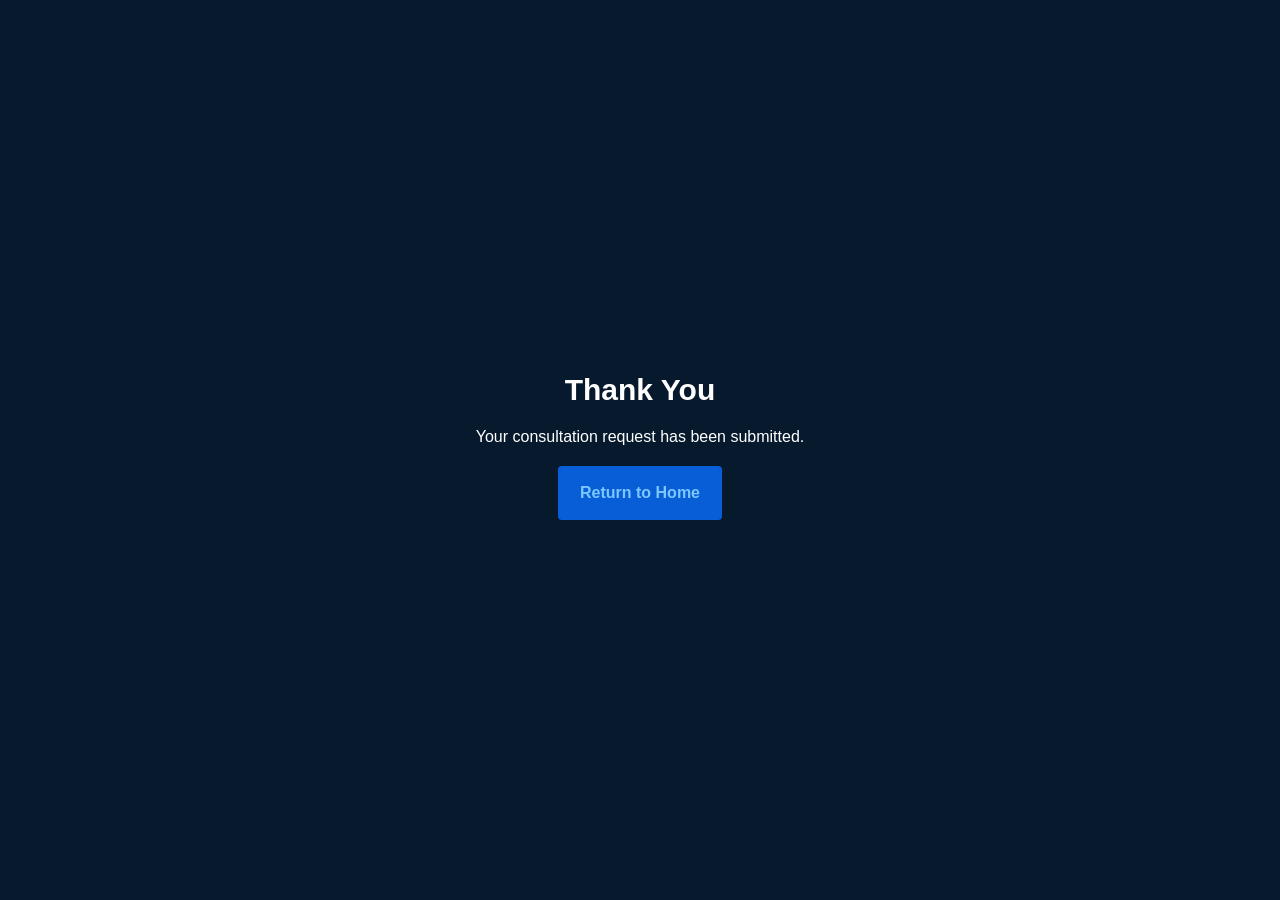
==== thank-you.html @ c5620294 "Add files via upload" ====
<!doctype html><html lang="en"><head><meta charset="utf-8"><meta name="viewport" content="width=device-width,initial-scale=1"><title>Thank You | JZ Photonics</title><link rel="stylesheet" href="styles.css"></head><body><section class="section contact-footer" style="min-height:100vh;display:flex;align-items:center;"><div class="container"><h2>Thank You</h2><p>Your consultation request has been submitted.</p><p><a class="button" href="index.html">Return to Home</a></p></div></section></body></html>
---- styles.css ----
*{box-sizing:border-box}html{scroll-behavior:smooth}body{margin:0;font-family:Arial,Helvetica,sans-serif;color:#111827;background:#fff;line-height:1.6}a{text-decoration:none;color:inherit}.container{width:min(1180px,92%);margin:auto}.site-header{position:sticky;top:0;z-index:10;background:#061426;color:white;border-bottom:1px solid rgba(255,255,255,.12)}.nav{min-height:76px;display:flex;align-items:center;justify-content:space-between}.logo{font-size:28px;font-weight:800;letter-spacing:2px}.logo span{color:#1688ff;font-size:42px}.logo small{display:block;font-size:12px;letter-spacing:2px;font-weight:600;margin-top:-8px}nav{display:flex;align-items:center;gap:24px;font-weight:700;font-size:14px}.nav-button{border:1px solid #1688ff;color:#d8edff;padding:12px 18px;border-radius:4px}.hero{position:relative;background:radial-gradient(circle at 70% 42%,rgba(22,136,255,.18),transparent 30%),linear-gradient(120deg,#020714,#061426 60%,#0b2340);color:white;min-height:560px;display:flex;align-items:center;overflow:hidden}.hero:before{content:"";position:absolute;inset:0;background-image:radial-gradient(#fff 1px,transparent 1px);background-size:52px 52px;opacity:.12}.hero-grid{position:relative;z-index:2;display:grid;grid-template-columns:.93fr 1.07fr;gap:34px;align-items:center}.hero-copy{padding:60px 0}.hero-image{justify-self:end}.hero-image img{display:block;width:min(640px,100%);border-radius:10px;box-shadow:0 24px 70px rgba(0,0,0,.38);border:1px solid rgba(255,255,255,.15)}.eyebrow{text-transform:uppercase;letter-spacing:.13em;color:#7cc7ff;font-weight:900;font-size:13px}.eyebrow.blue{color:#004cab}h1{font-size:56px;line-height:1.08;margin:12px 0 22px;max-width:720px}h2{font-size:30px;line-height:1.2;margin:8px 0 16px}h3{margin:0 0 8px}.hero-text{font-size:21px;max-width:640px}.hero-highlights{display:flex;gap:20px;margin:30px 0}.hero-highlights div{border-left:1px solid rgba(255,255,255,.35);padding-left:18px;max-width:200px}.hero-highlights div:first-child{border-left:0;padding-left:0}.hero-highlights strong{display:block}.hero-highlights span{font-size:14px;color:#d9e7f5}.button{display:inline-block;background:#075ed6;color:white;border:0;border-radius:4px;padding:14px 22px;font-weight:800;cursor:pointer}.button.secondary{background:transparent;border:1px solid white;margin-left:14px}.section{padding:68px 0}.about-consult{background:#f8fafc}.about-grid{display:grid;grid-template-columns:1.05fr .95fr;gap:44px;align-items:start}.about-card{display:grid;grid-template-columns:300px 1fr;gap:34px;align-items:start}.profile-photo{width:300px;height:390px;object-fit:cover;border-radius:8px;box-shadow:0 16px 36px rgba(0,0,0,.18)}.about-card h2{margin-top:0}.about-card h3{color:#004cab}.check-list{padding-left:0;list-style:none}.check-list li{margin:9px 0}.check-list li:before{content:"✓";color:#005fd1;font-weight:900;margin-right:10px}.consult-box{background:white;padding:30px;border-radius:4px;box-shadow:0 18px 42px rgba(15,23,42,.1)}form label{display:block;font-size:13px;font-weight:800;margin:12px 0;color:#1f2937}.hidden{display:none}.form-row{display:grid;grid-template-columns:1fr 1fr;gap:18px}input,select,textarea{width:100%;padding:12px;border:1px solid #cbd5e1;border-radius:4px;margin-top:6px;font:inherit;background:white}textarea{resize:vertical}.form-note{font-size:12px;color:#64748b}.expertise{background:#061426;color:white}.expertise h2{color:white}.expertise-grid{display:grid;grid-template-columns:repeat(3,1fr);gap:24px;margin-top:28px}.expertise-grid div{border-left:1px solid rgba(255,255,255,.22);padding:8px 0 8px 20px}.expertise-grid h3{color:#e5f4ff}.expertise-grid p{color:#bdd3e7}.cards{display:grid;grid-template-columns:repeat(4,1fr);gap:22px;margin-top:26px}.cards article{background:#fff;border:1px solid #e2e8f0;padding:24px;border-radius:10px;box-shadow:0 10px 28px rgba(15,23,42,.08)}.projects{background:#f1f5f9}.project-list{display:grid;gap:14px;margin-top:22px}.project-list div{background:white;border-left:4px solid #075ed6;padding:18px;box-shadow:0 8px 20px rgba(15,23,42,.06)}.contact-footer{background:#07192d;color:white;text-align:center}.contact-footer h2{color:white}.contact-footer a{color:#7cc7ff}footer{padding:26px 0;background:#020714;color:#cbd5e1;text-align:center}@media(max-width:960px){nav{display:none}.hero-grid,.about-grid,.about-card,.expertise-grid,.cards,.form-row{grid-template-columns:1fr}.hero{min-height:auto}.hero-copy{padding:70px 0 20px}.hero-image{padding-bottom:50px;justify-self:start}.hero-highlights{flex-direction:column}.profile-photo{width:100%;height:auto}h1{font-size:40px}.button.secondary{margin-left:0;margin-top:10px}}
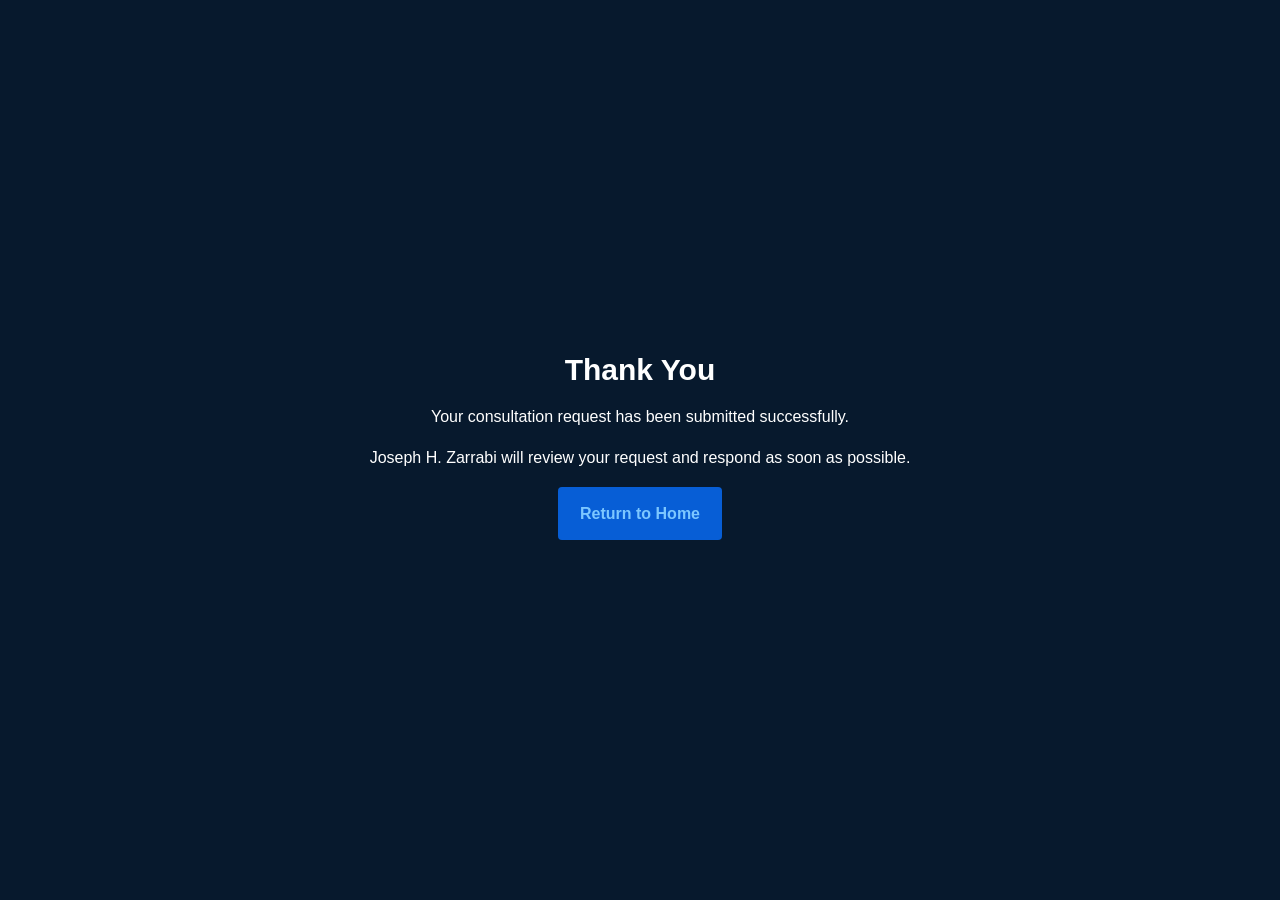
==== commit f42f2cd0: "Add files via upload" ====
--- a/thank-you.html
+++ b/thank-you.html
@@ -1 +1,20 @@
-<!doctype html><html lang="en"><head><meta charset="utf-8"><meta name="viewport" content="width=device-width,initial-scale=1"><title>Thank You | JZ Photonics</title><link rel="stylesheet" href="styles.css"></head><body><section class="section contact-footer" style="min-height:100vh;display:flex;align-items:center;"><div class="container"><h2>Thank You</h2><p>Your consultation request has been submitted.</p><p><a class="button" href="index.html">Return to Home</a></p></div></section></body></html>+<!doctype html>
+<html lang="en">
+<head>
+  <meta charset="utf-8">
+  <meta name="viewport" content="width=device-width,initial-scale=1">
+  <title>Thank You | JZ Photonics</title>
+  <meta name="description" content="Thank you for contacting JZ Photonics.">
+  <link rel="stylesheet" href="/styles.css">
+</head>
+<body>
+  <section class="section contact-footer" style="min-height:100vh;display:flex;align-items:center;">
+    <div class="container">
+      <h2>Thank You</h2>
+      <p>Your consultation request has been submitted successfully.</p>
+      <p>Joseph H. Zarrabi will review your request and respond as soon as possible.</p>
+      <p><a class="button" href="/index.html">Return to Home</a></p>
+    </div>
+  </section>
+</body>
+</html>
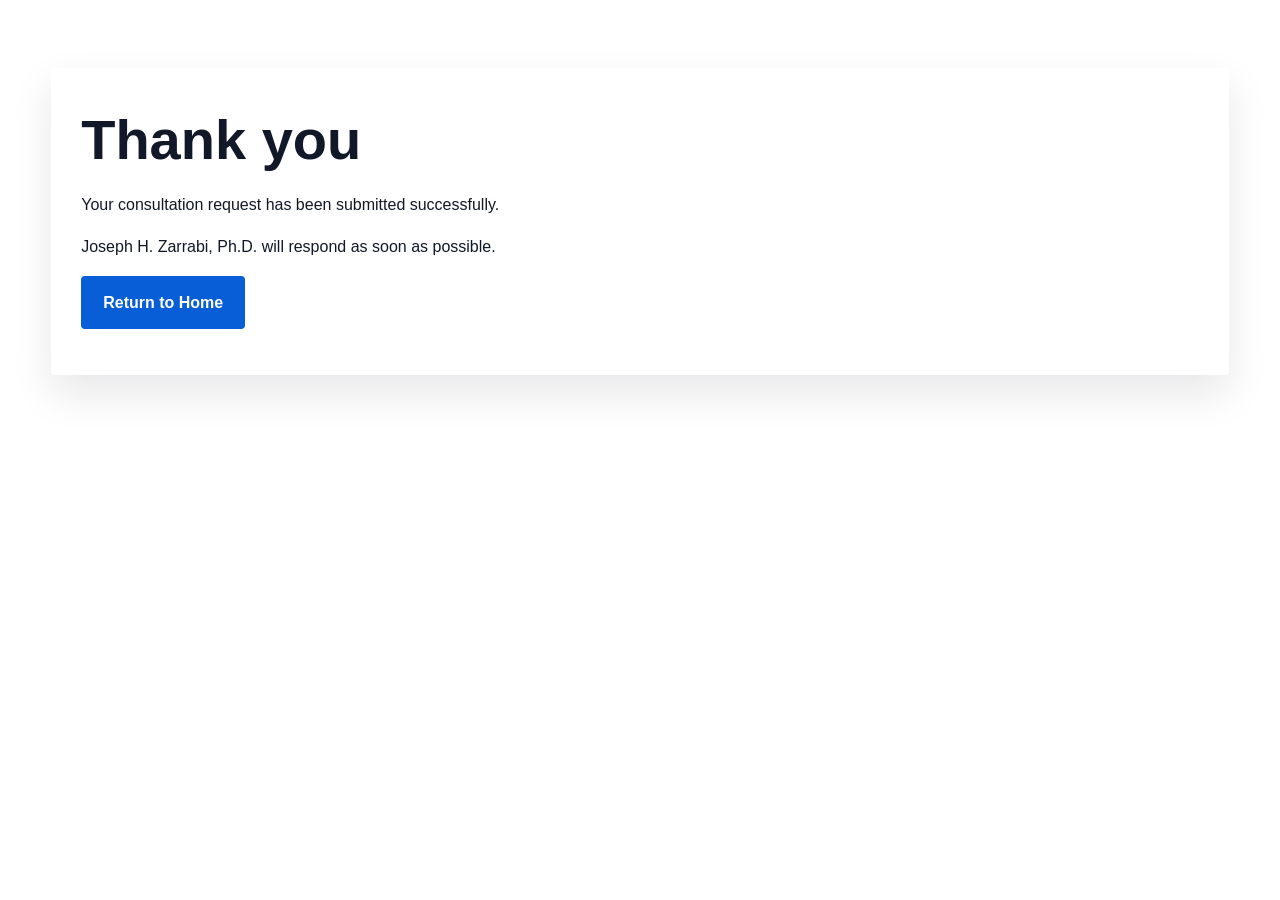
==== commit 8cd55c8e: "Add files via upload" ====
--- a/thank-you.html
+++ b/thank-you.html
@@ -1,20 +1,19 @@
 <!doctype html>
 <html lang="en">
 <head>
-  <meta charset="utf-8">
-  <meta name="viewport" content="width=device-width,initial-scale=1">
-  <title>Thank You | JZ Photonics</title>
-  <meta name="description" content="Thank you for contacting JZ Photonics.">
-  <link rel="stylesheet" href="/styles.css">
+<meta charset="utf-8">
+<meta name="viewport" content="width=device-width,initial-scale=1">
+<title>Thank You | JZ Photonics</title>
+<link rel="stylesheet" href="styles.css">
 </head>
 <body>
-  <section class="section contact-footer" style="min-height:100vh;display:flex;align-items:center;">
-    <div class="container">
-      <h2>Thank You</h2>
-      <p>Your consultation request has been submitted successfully.</p>
-      <p>Joseph H. Zarrabi will review your request and respond as soon as possible.</p>
-      <p><a class="button" href="/index.html">Return to Home</a></p>
-    </div>
-  </section>
+<main class="section">
+<div class="container consult-box">
+<h1>Thank you</h1>
+<p>Your consultation request has been submitted successfully.</p>
+<p>Joseph H. Zarrabi, Ph.D. will respond as soon as possible.</p>
+<p><a class="button" href="/">Return to Home</a></p>
+</div>
+</main>
 </body>
 </html>
--- a/styles.css
+++ b/styles.css
@@ -1 +1,11 @@
-*{box-sizing:border-box}html{scroll-behavior:smooth}body{margin:0;font-family:Arial,Helvetica,sans-serif;color:#111827;background:#fff;line-height:1.6}a{text-decoration:none;color:inherit}.container{width:min(1180px,92%);margin:auto}.site-header{position:sticky;top:0;z-index:10;background:#061426;color:white;border-bottom:1px solid rgba(255,255,255,.12)}.nav{min-height:76px;display:flex;align-items:center;justify-content:space-between}.logo{font-size:28px;font-weight:800;letter-spacing:2px}.logo span{color:#1688ff;font-size:42px}.logo small{display:block;font-size:12px;letter-spacing:2px;font-weight:600;margin-top:-8px}nav{display:flex;align-items:center;gap:24px;font-weight:700;font-size:14px}.nav-button{border:1px solid #1688ff;color:#d8edff;padding:12px 18px;border-radius:4px}.hero{position:relative;background:radial-gradient(circle at 70% 42%,rgba(22,136,255,.18),transparent 30%),linear-gradient(120deg,#020714,#061426 60%,#0b2340);color:white;min-height:560px;display:flex;align-items:center;overflow:hidden}.hero:before{content:"";position:absolute;inset:0;background-image:radial-gradient(#fff 1px,transparent 1px);background-size:52px 52px;opacity:.12}.hero-grid{position:relative;z-index:2;display:grid;grid-template-columns:.93fr 1.07fr;gap:34px;align-items:center}.hero-copy{padding:60px 0}.hero-image{justify-self:end}.hero-image img{display:block;width:min(640px,100%);border-radius:10px;box-shadow:0 24px 70px rgba(0,0,0,.38);border:1px solid rgba(255,255,255,.15)}.eyebrow{text-transform:uppercase;letter-spacing:.13em;color:#7cc7ff;font-weight:900;font-size:13px}.eyebrow.blue{color:#004cab}h1{font-size:56px;line-height:1.08;margin:12px 0 22px;max-width:720px}h2{font-size:30px;line-height:1.2;margin:8px 0 16px}h3{margin:0 0 8px}.hero-text{font-size:21px;max-width:640px}.hero-highlights{display:flex;gap:20px;margin:30px 0}.hero-highlights div{border-left:1px solid rgba(255,255,255,.35);padding-left:18px;max-width:200px}.hero-highlights div:first-child{border-left:0;padding-left:0}.hero-highlights strong{display:block}.hero-highlights span{font-size:14px;color:#d9e7f5}.button{display:inline-block;background:#075ed6;color:white;border:0;border-radius:4px;padding:14px 22px;font-weight:800;cursor:pointer}.button.secondary{background:transparent;border:1px solid white;margin-left:14px}.section{padding:68px 0}.about-consult{background:#f8fafc}.about-grid{display:grid;grid-template-columns:1.05fr .95fr;gap:44px;align-items:start}.about-card{display:grid;grid-template-columns:300px 1fr;gap:34px;align-items:start}.profile-photo{width:300px;height:390px;object-fit:cover;border-radius:8px;box-shadow:0 16px 36px rgba(0,0,0,.18)}.about-card h2{margin-top:0}.about-card h3{color:#004cab}.check-list{padding-left:0;list-style:none}.check-list li{margin:9px 0}.check-list li:before{content:"✓";color:#005fd1;font-weight:900;margin-right:10px}.consult-box{background:white;padding:30px;border-radius:4px;box-shadow:0 18px 42px rgba(15,23,42,.1)}form label{display:block;font-size:13px;font-weight:800;margin:12px 0;color:#1f2937}.hidden{display:none}.form-row{display:grid;grid-template-columns:1fr 1fr;gap:18px}input,select,textarea{width:100%;padding:12px;border:1px solid #cbd5e1;border-radius:4px;margin-top:6px;font:inherit;background:white}textarea{resize:vertical}.form-note{font-size:12px;color:#64748b}.expertise{background:#061426;color:white}.expertise h2{color:white}.expertise-grid{display:grid;grid-template-columns:repeat(3,1fr);gap:24px;margin-top:28px}.expertise-grid div{border-left:1px solid rgba(255,255,255,.22);padding:8px 0 8px 20px}.expertise-grid h3{color:#e5f4ff}.expertise-grid p{color:#bdd3e7}.cards{display:grid;grid-template-columns:repeat(4,1fr);gap:22px;margin-top:26px}.cards article{background:#fff;border:1px solid #e2e8f0;padding:24px;border-radius:10px;box-shadow:0 10px 28px rgba(15,23,42,.08)}.projects{background:#f1f5f9}.project-list{display:grid;gap:14px;margin-top:22px}.project-list div{background:white;border-left:4px solid #075ed6;padding:18px;box-shadow:0 8px 20px rgba(15,23,42,.06)}.contact-footer{background:#07192d;color:white;text-align:center}.contact-footer h2{color:white}.contact-footer a{color:#7cc7ff}footer{padding:26px 0;background:#020714;color:#cbd5e1;text-align:center}@media(max-width:960px){nav{display:none}.hero-grid,.about-grid,.about-card,.expertise-grid,.cards,.form-row{grid-template-columns:1fr}.hero{min-height:auto}.hero-copy{padding:70px 0 20px}.hero-image{padding-bottom:50px;justify-self:start}.hero-highlights{flex-direction:column}.profile-photo{width:100%;height:auto}h1{font-size:40px}.button.secondary{margin-left:0;margin-top:10px}}+*{box-sizing:border-box}html{scroll-behavior:smooth}body{margin:0;font-family:Arial,Helvetica,sans-serif;color:#111827;background:#fff;line-height:1.6}a{text-decoration:none;color:inherit}.container{width:min(1180px,92%);margin:auto}.site-header{position:sticky;top:0;z-index:10;background:#061426;color:white;border-bottom:1px solid rgba(255,255,255,.12)}.nav{min-height:76px;display:flex;align-items:center;justify-content:space-between}.logo{font-size:28px;font-weight:800;letter-spacing:2px}.logo span{color:#1688ff;font-size:42px}.logo small{display:block;font-size:12px;letter-spacing:2px;font-weight:600;margin-top:-8px}nav{display:flex;align-items:center;gap:24px;font-weight:700;font-size:14px}.nav-button{border:1px solid #1688ff;color:#d8edff;padding:12px 18px;border-radius:4px}.hero{position:relative;background:radial-gradient(circle at 70% 42%,rgba(22,136,255,.18),transparent 30%),linear-gradient(120deg,#020714,#061426 60%,#0b2340);color:white;min-height:560px;display:flex;align-items:center;overflow:hidden}.hero:before{content:"";position:absolute;inset:0;background-image:radial-gradient(#fff 1px,transparent 1px);background-size:52px 52px;opacity:.12}.hero-grid{position:relative;z-index:2;display:grid;grid-template-columns:.93fr 1.07fr;gap:34px;align-items:center}.hero-copy{padding:60px 0}.hero-image{justify-self:end}.hero-image img{display:block;width:min(640px,100%);border-radius:10px;box-shadow:0 24px 70px rgba(0,0,0,.38);border:1px solid rgba(255,255,255,.15)}.eyebrow{text-transform:uppercase;letter-spacing:.13em;color:#7cc7ff;font-weight:900;font-size:13px}.eyebrow.blue{color:#004cab}h1{font-size:56px;line-height:1.08;margin:12px 0 22px;max-width:720px}h2{font-size:30px;line-height:1.2;margin:8px 0 16px}h3{margin:0 0 8px}.hero-text{font-size:21px;max-width:640px}.hero-highlights{display:flex;gap:20px;margin:30px 0}.hero-highlights div{border-left:1px solid rgba(255,255,255,.35);padding-left:18px;max-width:200px}.hero-highlights div:first-child{border-left:0;padding-left:0}.hero-highlights strong{display:block}.hero-highlights span{font-size:14px;color:#d9e7f5}.button{display:inline-block;background:#075ed6;color:white;border:0;border-radius:4px;padding:14px 22px;font-weight:800;cursor:pointer}.button.secondary{background:transparent;border:1px solid white;margin-left:14px}.section{padding:68px 0}.about-consult{background:#f8fafc}.about-grid{display:grid;grid-template-columns:1.05fr .95fr;gap:44px;align-items:start}.about-card{display:grid;grid-template-columns:300px 1fr;gap:34px;align-items:start}.profile-photo{width:300px;height:390px;object-fit:cover;border-radius:8px;box-shadow:0 16px 36px rgba(0,0,0,.18)}.about-card h2{margin-top:0}.about-card h3{color:#004cab}.check-list{padding-left:0;list-style:none}.check-list li{margin:9px 0}.check-list li:before{content:"✓";color:#005fd1;font-weight:900;margin-right:10px}.consult-box{background:white;padding:30px;border-radius:4px;box-shadow:0 18px 42px rgba(15,23,42,.1)}form label{display:block;font-size:13px;font-weight:800;margin:12px 0;color:#1f2937}.hidden{display:none}.form-row{display:grid;grid-template-columns:1fr 1fr;gap:18px}input,select,textarea{width:100%;padding:12px;border:1px solid #cbd5e1;border-radius:4px;margin-top:6px;font:inherit;background:white}textarea{resize:vertical}.form-note{font-size:12px;color:#64748b}.expertise{background:#061426;color:white}.expertise h2{color:white}.expertise-grid{display:grid;grid-template-columns:repeat(3,1fr);gap:24px;margin-top:28px}.expertise-grid div{border-left:1px solid rgba(255,255,255,.22);padding:8px 0 8px 20px}.expertise-grid h3{color:#e5f4ff}.expertise-grid p{color:#bdd3e7}.cards{display:grid;grid-template-columns:repeat(4,1fr);gap:22px;margin-top:26px}.cards article{background:#fff;border:1px solid #e2e8f0;padding:24px;border-radius:10px;box-shadow:0 10px 28px rgba(15,23,42,.08)}.projects{background:#f1f5f9}.project-list{display:grid;gap:14px;margin-top:22px}.project-list div{background:white;border-left:4px solid #075ed6;padding:18px;box-shadow:0 8px 20px rgba(15,23,42,.06)}.contact-footer{background:#07192d;color:white;text-align:center}.contact-footer h2{color:white}.contact-footer a{color:#7cc7ff}footer{padding:26px 0;background:#020714;color:#cbd5e1;text-align:center}@media(max-width:960px){nav{display:none}.hero-grid,.about-grid,.about-card,.expertise-grid,.cards,.form-row{grid-template-columns:1fr}.hero{min-height:auto}.hero-copy{padding:70px 0 20px}.hero-image{padding-bottom:50px;justify-self:start}.hero-highlights{flex-direction:column}.profile-photo{width:100%;height:auto}h1{font-size:40px}.button.secondary{margin-left:0;margin-top:10px}}
+
+.success-message {
+  background: #e8f7ee;
+  border: 1px solid #54b478;
+  color: #155b2f;
+  padding: 14px 16px;
+  border-radius: 10px;
+  margin: 16px 0;
+  font-weight: 600;
+}
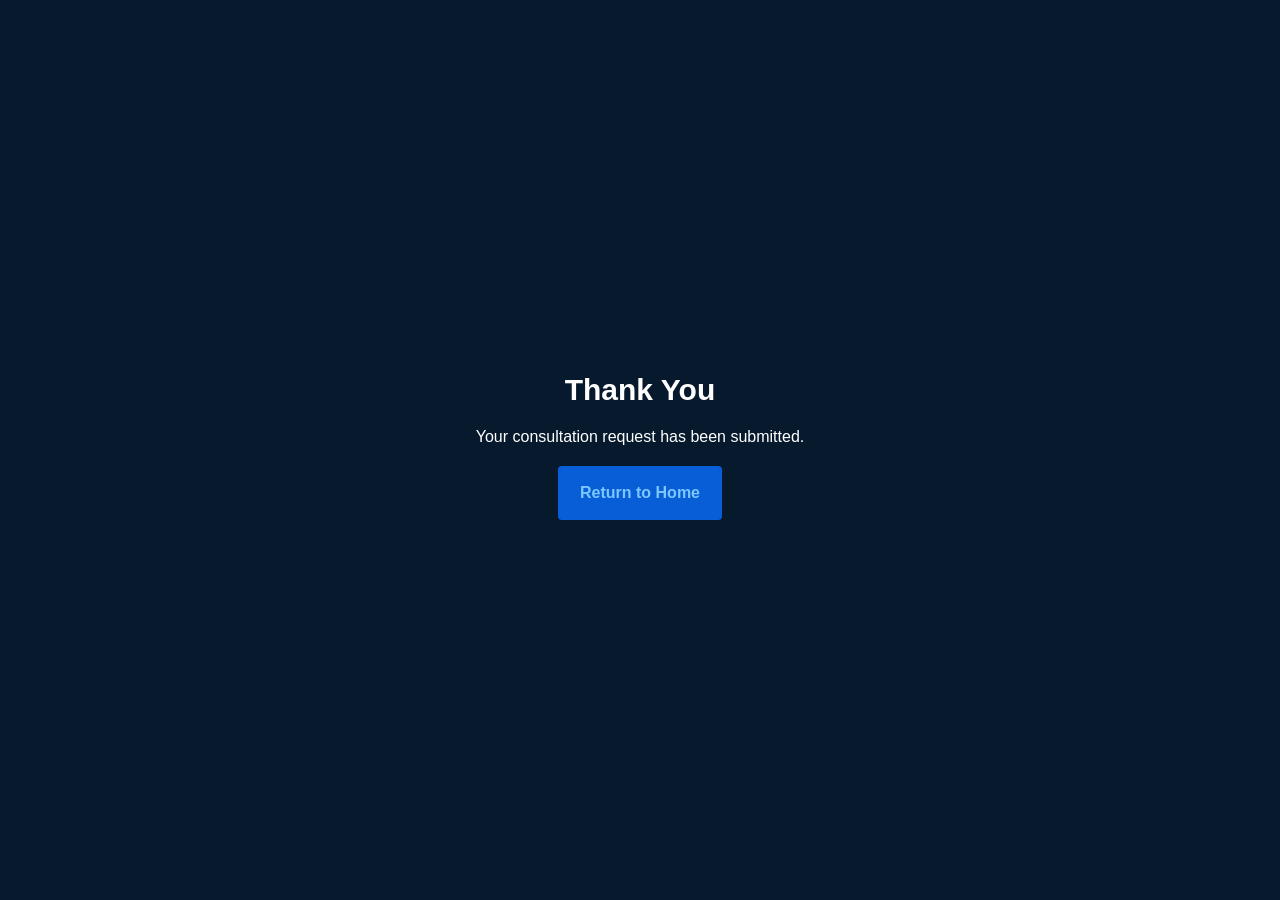
==== commit 5cf34e31: "version 12 changes" ====
--- a/thank-you.html
+++ b/thank-you.html
@@ -1,19 +1 @@
-<!doctype html>
-<html lang="en">
-<head>
-<meta charset="utf-8">
-<meta name="viewport" content="width=device-width,initial-scale=1">
-<title>Thank You | JZ Photonics</title>
-<link rel="stylesheet" href="styles.css">
-</head>
-<body>
-<main class="section">
-<div class="container consult-box">
-<h1>Thank you</h1>
-<p>Your consultation request has been submitted successfully.</p>
-<p>Joseph H. Zarrabi, Ph.D. will respond as soon as possible.</p>
-<p><a class="button" href="/">Return to Home</a></p>
-</div>
-</main>
-</body>
-</html>
+<!doctype html><html lang="en"><head><meta charset="utf-8"><meta name="viewport" content="width=device-width,initial-scale=1"><title>Thank You | JZ Photonics</title><link rel="stylesheet" href="styles.css"></head><body><section class="section contact-footer" style="min-height:100vh;display:flex;align-items:center;"><div class="container"><h2>Thank You</h2><p>Your consultation request has been submitted.</p><p><a class="button" href="index.html">Return to Home</a></p></div></section></body></html>
--- a/styles.css
+++ b/styles.css
@@ -1,11 +1,17 @@
 *{box-sizing:border-box}html{scroll-behavior:smooth}body{margin:0;font-family:Arial,Helvetica,sans-serif;color:#111827;background:#fff;line-height:1.6}a{text-decoration:none;color:inherit}.container{width:min(1180px,92%);margin:auto}.site-header{position:sticky;top:0;z-index:10;background:#061426;color:white;border-bottom:1px solid rgba(255,255,255,.12)}.nav{min-height:76px;display:flex;align-items:center;justify-content:space-between}.logo{font-size:28px;font-weight:800;letter-spacing:2px}.logo span{color:#1688ff;font-size:42px}.logo small{display:block;font-size:12px;letter-spacing:2px;font-weight:600;margin-top:-8px}nav{display:flex;align-items:center;gap:24px;font-weight:700;font-size:14px}.nav-button{border:1px solid #1688ff;color:#d8edff;padding:12px 18px;border-radius:4px}.hero{position:relative;background:radial-gradient(circle at 70% 42%,rgba(22,136,255,.18),transparent 30%),linear-gradient(120deg,#020714,#061426 60%,#0b2340);color:white;min-height:560px;display:flex;align-items:center;overflow:hidden}.hero:before{content:"";position:absolute;inset:0;background-image:radial-gradient(#fff 1px,transparent 1px);background-size:52px 52px;opacity:.12}.hero-grid{position:relative;z-index:2;display:grid;grid-template-columns:.93fr 1.07fr;gap:34px;align-items:center}.hero-copy{padding:60px 0}.hero-image{justify-self:end}.hero-image img{display:block;width:min(640px,100%);border-radius:10px;box-shadow:0 24px 70px rgba(0,0,0,.38);border:1px solid rgba(255,255,255,.15)}.eyebrow{text-transform:uppercase;letter-spacing:.13em;color:#7cc7ff;font-weight:900;font-size:13px}.eyebrow.blue{color:#004cab}h1{font-size:56px;line-height:1.08;margin:12px 0 22px;max-width:720px}h2{font-size:30px;line-height:1.2;margin:8px 0 16px}h3{margin:0 0 8px}.hero-text{font-size:21px;max-width:640px}.hero-highlights{display:flex;gap:20px;margin:30px 0}.hero-highlights div{border-left:1px solid rgba(255,255,255,.35);padding-left:18px;max-width:200px}.hero-highlights div:first-child{border-left:0;padding-left:0}.hero-highlights strong{display:block}.hero-highlights span{font-size:14px;color:#d9e7f5}.button{display:inline-block;background:#075ed6;color:white;border:0;border-radius:4px;padding:14px 22px;font-weight:800;cursor:pointer}.button.secondary{background:transparent;border:1px solid white;margin-left:14px}.section{padding:68px 0}.about-consult{background:#f8fafc}.about-grid{display:grid;grid-template-columns:1.05fr .95fr;gap:44px;align-items:start}.about-card{display:grid;grid-template-columns:300px 1fr;gap:34px;align-items:start}.profile-photo{width:300px;height:390px;object-fit:cover;border-radius:8px;box-shadow:0 16px 36px rgba(0,0,0,.18)}.about-card h2{margin-top:0}.about-card h3{color:#004cab}.check-list{padding-left:0;list-style:none}.check-list li{margin:9px 0}.check-list li:before{content:"✓";color:#005fd1;font-weight:900;margin-right:10px}.consult-box{background:white;padding:30px;border-radius:4px;box-shadow:0 18px 42px rgba(15,23,42,.1)}form label{display:block;font-size:13px;font-weight:800;margin:12px 0;color:#1f2937}.hidden{display:none}.form-row{display:grid;grid-template-columns:1fr 1fr;gap:18px}input,select,textarea{width:100%;padding:12px;border:1px solid #cbd5e1;border-radius:4px;margin-top:6px;font:inherit;background:white}textarea{resize:vertical}.form-note{font-size:12px;color:#64748b}.expertise{background:#061426;color:white}.expertise h2{color:white}.expertise-grid{display:grid;grid-template-columns:repeat(3,1fr);gap:24px;margin-top:28px}.expertise-grid div{border-left:1px solid rgba(255,255,255,.22);padding:8px 0 8px 20px}.expertise-grid h3{color:#e5f4ff}.expertise-grid p{color:#bdd3e7}.cards{display:grid;grid-template-columns:repeat(4,1fr);gap:22px;margin-top:26px}.cards article{background:#fff;border:1px solid #e2e8f0;padding:24px;border-radius:10px;box-shadow:0 10px 28px rgba(15,23,42,.08)}.projects{background:#f1f5f9}.project-list{display:grid;gap:14px;margin-top:22px}.project-list div{background:white;border-left:4px solid #075ed6;padding:18px;box-shadow:0 8px 20px rgba(15,23,42,.06)}.contact-footer{background:#07192d;color:white;text-align:center}.contact-footer h2{color:white}.contact-footer a{color:#7cc7ff}footer{padding:26px 0;background:#020714;color:#cbd5e1;text-align:center}@media(max-width:960px){nav{display:none}.hero-grid,.about-grid,.about-card,.expertise-grid,.cards,.form-row{grid-template-columns:1fr}.hero{min-height:auto}.hero-copy{padding:70px 0 20px}.hero-image{padding-bottom:50px;justify-self:start}.hero-highlights{flex-direction:column}.profile-photo{width:100%;height:auto}h1{font-size:40px}.button.secondary{margin-left:0;margin-top:10px}}
-
 .success-message {
-  background: #e8f7ee;
-  border: 1px solid #54b478;
-  color: #155b2f;
+  margin: 16px 0;
   padding: 14px 16px;
   border-radius: 10px;
-  margin: 16px 0;
+  background: #e7f8ec;
+  color: #124d25;
   font-weight: 600;
 }
+.error-message {
+  margin: 16px 0;
+  padding: 14px 16px;
+  border-radius: 10px;
+  background: #fdecec;
+  color: #7a1b1b;
+  font-weight: 600;
+}
